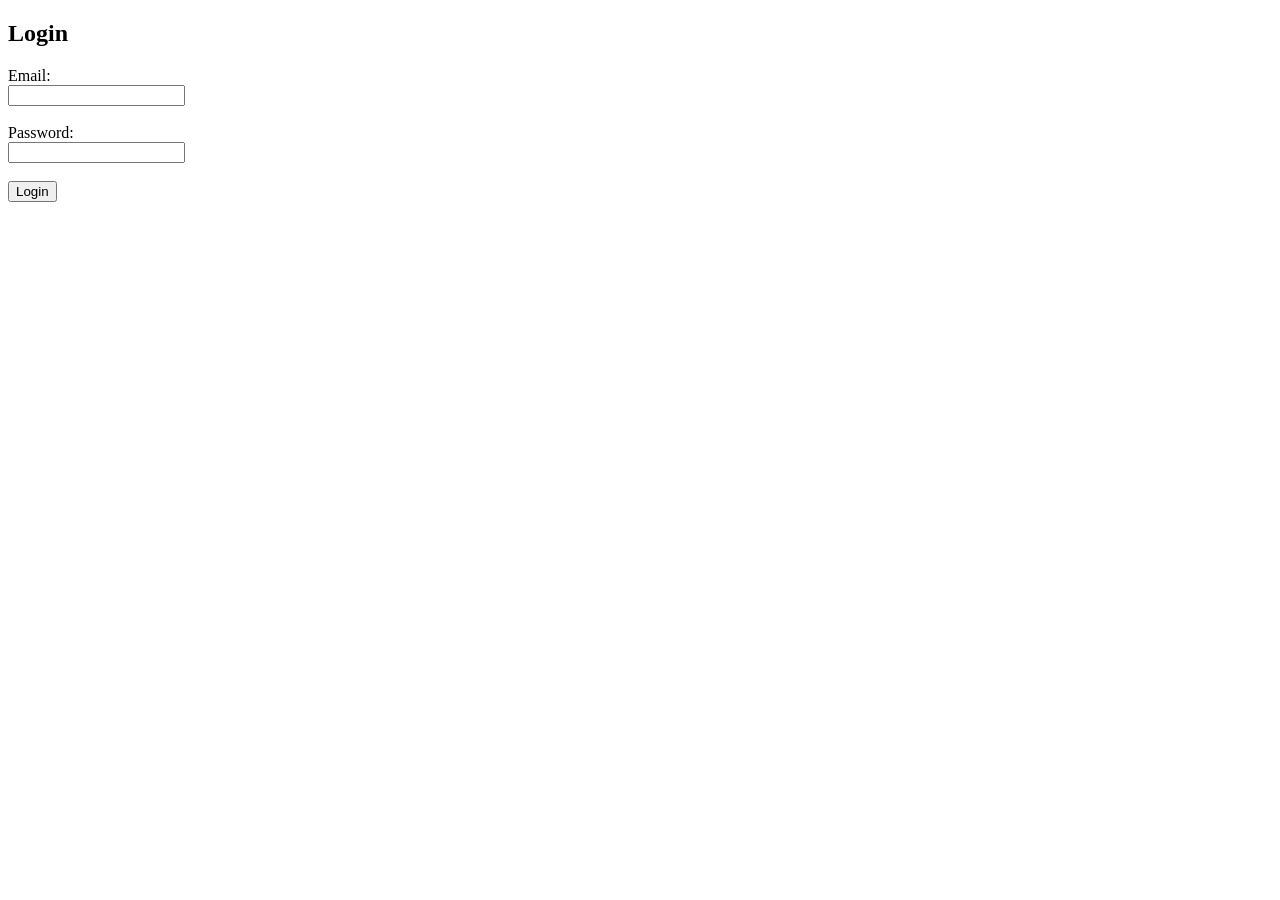
==== pages/login.html @ 54588366 "commit" ====
<!DOCTYPE html>
<html>
<head>
    <title>Login</title>
</head>
<body>

<h2>Login</h2>

<form action="login.php" method="POST">
    <label>Email:</label><br>
    <input type="email" name="email" required><br><br>

    <label>Password:</label><br>
    <input type="password" name="password" required><br><br>

    <button type="submit">Login</button>
</form>

</body>
</html>
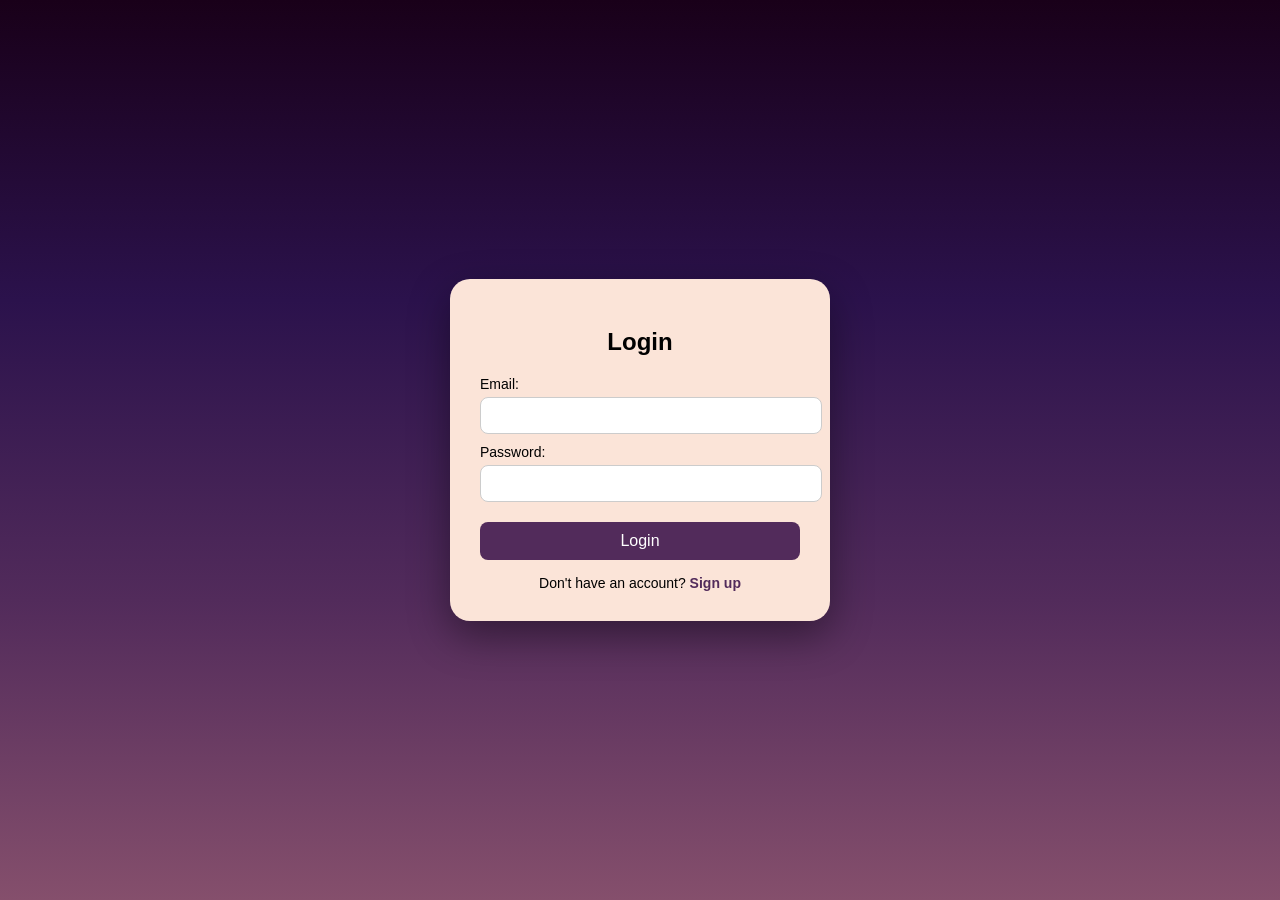
==== commit a1b073f3: "commit" ====
--- a/pages/login.html
+++ b/pages/login.html
@@ -1,21 +1,106 @@
 <!DOCTYPE html>
 <html>
 <head>
-    <title>Login</title>
+    <title>Login - Connectify</title>
+
+    <style>
+        body {
+            margin: 0;
+            font-family: 'Segoe UI', sans-serif;
+            height: 100vh;
+            display: flex;
+            justify-content: center;
+            align-items: center;
+
+            /* Gradient Background (same theme as home) */
+            background: linear-gradient(to bottom, #190019, #2B124C, #522B5B, #854F6C);
+        }
+
+        .login-box {
+            background: #FBE4D8;
+            padding: 30px;
+            width: 320px;
+            border-radius: 20px;
+            box-shadow: 0 15px 40px rgba(0,0,0,0.4);
+            text-align: center;
+        }
+
+        h2 {
+            margin-bottom: 20px;
+        }
+
+        label {
+            display: block;
+            text-align: left;
+            font-size: 14px;
+            margin-top: 10px;
+        }
+
+        input {
+            width: 100%;
+            padding: 10px;
+            margin-top: 5px;
+            border-radius: 8px;
+            border: 1px solid #ccc;
+            outline: none;
+        }
+
+        input:focus {
+            border-color: #522B5B;
+        }
+
+        button {
+            width: 100%;
+            margin-top: 20px;
+            padding: 10px;
+            border: none;
+            border-radius: 8px;
+            background: #522B5B;
+            color: white;
+            font-size: 16px;
+            cursor: pointer;
+        }
+
+        button:hover {
+            background: #2B124C;
+        }
+
+        .extra {
+            margin-top: 15px;
+            font-size: 14px;
+        }
+
+        .extra a {
+            text-decoration: none;
+            color: #522B5B;
+            font-weight: bold;
+        }
+
+        .extra a:hover {
+            text-decoration: underline;
+        }
+    </style>
 </head>
+
 <body>
 
-<h2>Login</h2>
+<div class="login-box">
+    <h2>Login </h2>
 
-<form action="login.php" method="POST">
-    <label>Email:</label><br>
-    <input type="email" name="email" required><br><br>
+    <form action="login.php" method="POST">
+        <label>Email:</label>
+        <input type="email" name="email" required>
 
-    <label>Password:</label><br>
-    <input type="password" name="password" required><br><br>
+        <label>Password:</label>
+        <input type="password" name="password" required>
 
-    <button type="submit">Login</button>
-</form>
+        <button type="submit">Login</button>
+    </form>
+
+    <div class="extra">
+        Don't have an account? <a href="signup.html">Sign up</a>
+    </div>
+</div>
 
 </body>
 </html>
